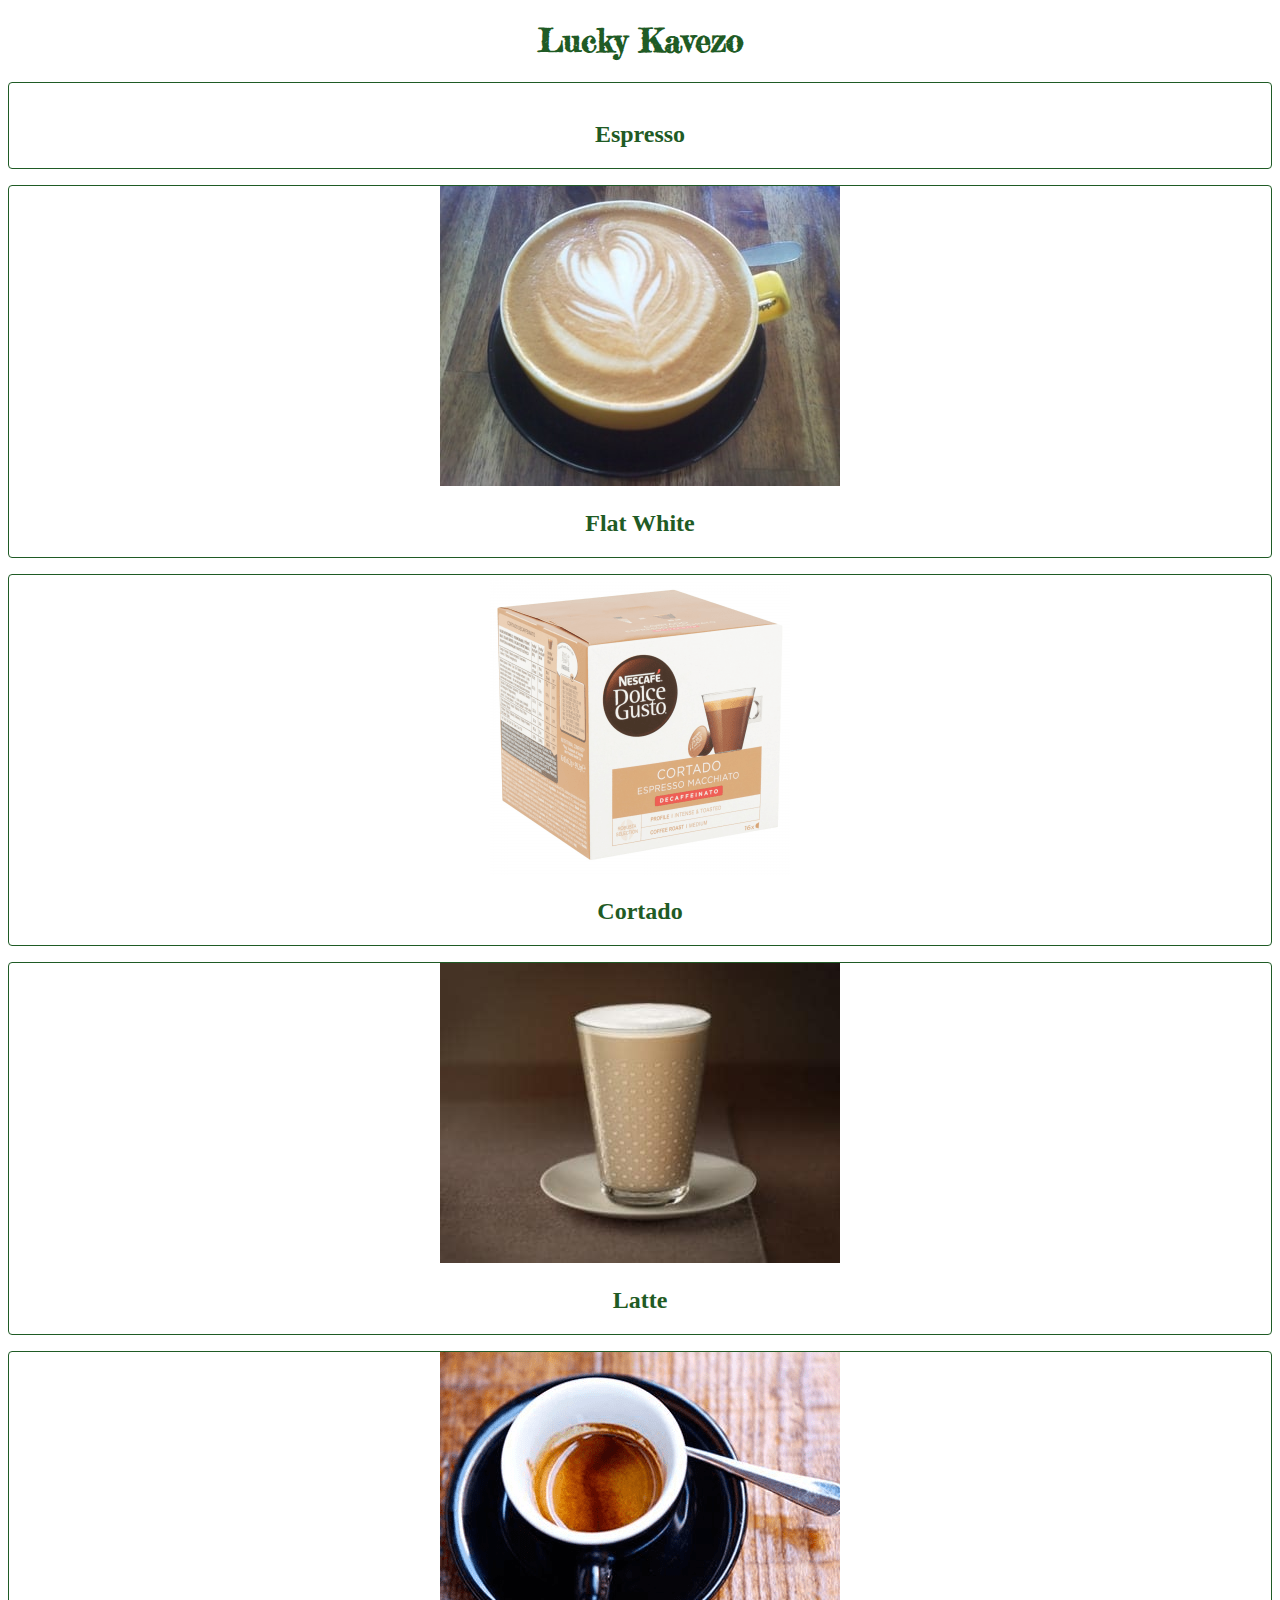
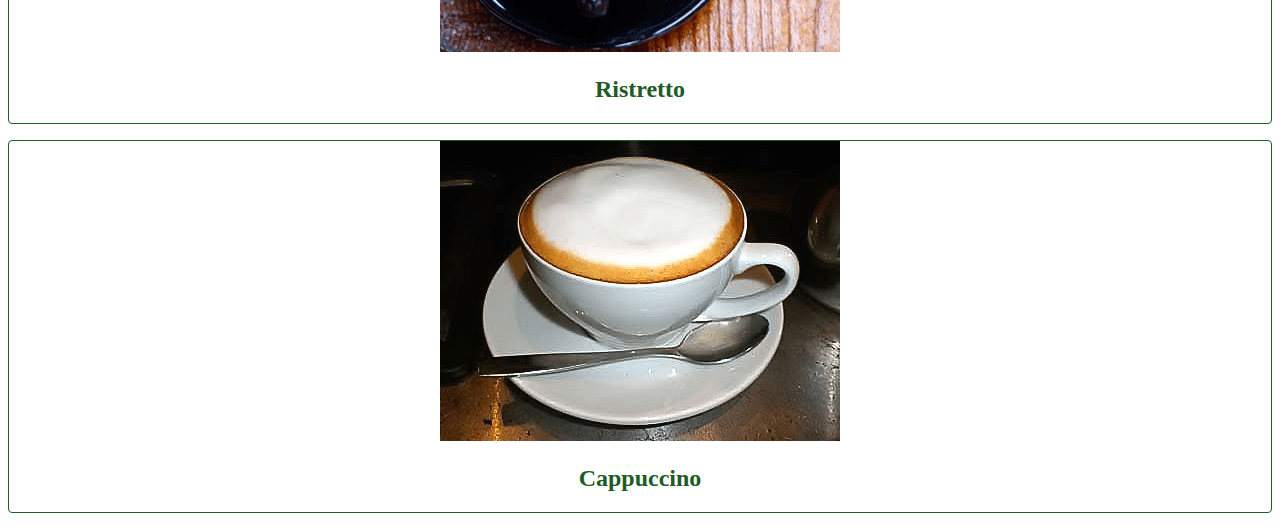
==== index.html @ 2a4e4b70 "basic code fixes,+images" ====
<!DOCTYPE html>
<html lang="en">
<head>
    <meta charset="UTF-8">
    <meta http-equiv="X-UA-Compatible" content="IE=edge">
    <meta name="viewport" content="width=device-width, initial-scale=1.0">
    <link rel="stylesheet" href="https://cdn.jsdelivr.net/npm/bootstrap@4.6.0/dist/css/bootstrap.min.css" integrity="sha384-B0vP5xmATw1+K9KRQjQERJvTumQW0nPEzvF6L/Z6nronJ3oUOFUFpCjEUQouq2+l" crossorigin="anonymous">
    <link rel="stylesheet" href="style.css">
    <title>Kavefajtak</title>
</head>
<body>
    <div class="container">
        <h1>Lucky Kavezo</h1>
        <div class="row">
            <div class="col-lg-4 kave">
                <img src="./kepek/coffee-min.png" alt="" class="img-fluid">
                <h2>Espresso</h2>
            </div>
            <div class="col-lg-4 kave">
                <img src="./kepek/flatwhite.jpg" alt="" class="img-fluid">
                <h2>Flat White</h2>
            </div>
            <div class="col-lg-4 kave">
                <img src="./kepek/cortado.png" alt="" class="img-fluid">
                <h2>Cortado</h2>
            </div>
            <div class="col-lg-4 kave">
                <img src="./kepek/latte.jpg" alt="" class="img-fluid">
                <h2>Latte</h2>
            </div>
            <div class="col-lg-4 kave">
                <img src="./kepek/ristretto.png" alt="" class="img-fluid">
                <h2>Ristretto</h2>
            </div>
            <div class="col-lg-4 kave">
                <img src="./kepek/cappuccino.png" alt="" class="img-fluid">
                <h2>Cappuccino</h2>
            </div>
        </div>
    </div>
</body>
</html>
---- style.css ----
@import url('https://fonts.googleapis.com/css2?family=Fredericka+the+Great&display=swap');

.kave{
    color: #1f5b25;
    border: 1px solid #1f5b25;
    border-radius: 4px;
    margin-bottom: 1rem;
    text-align: center;
    margin-top: 1rem;
    margin-bottom: 1rem;
}
h1{
    font-family: 'Fredericka the Great', cursive;
    color: #1f5b25;
    text-align: center;
}
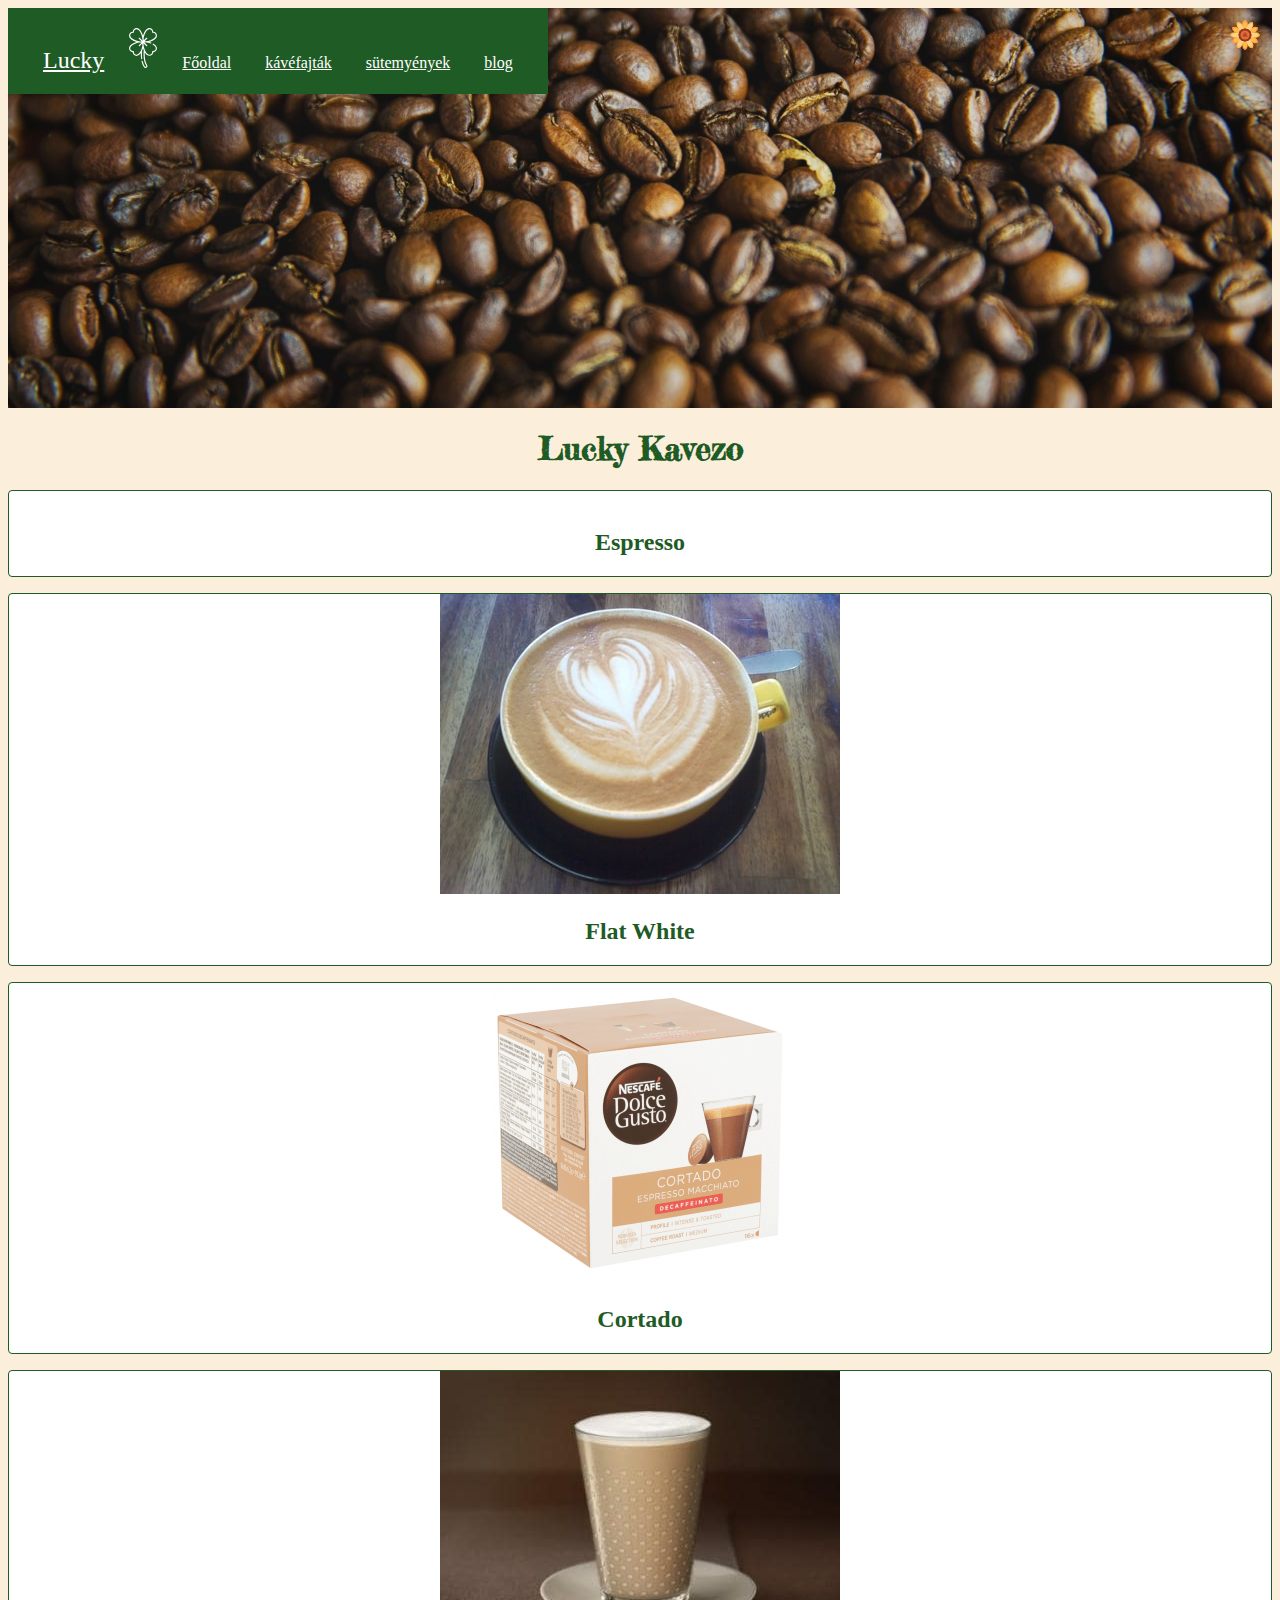
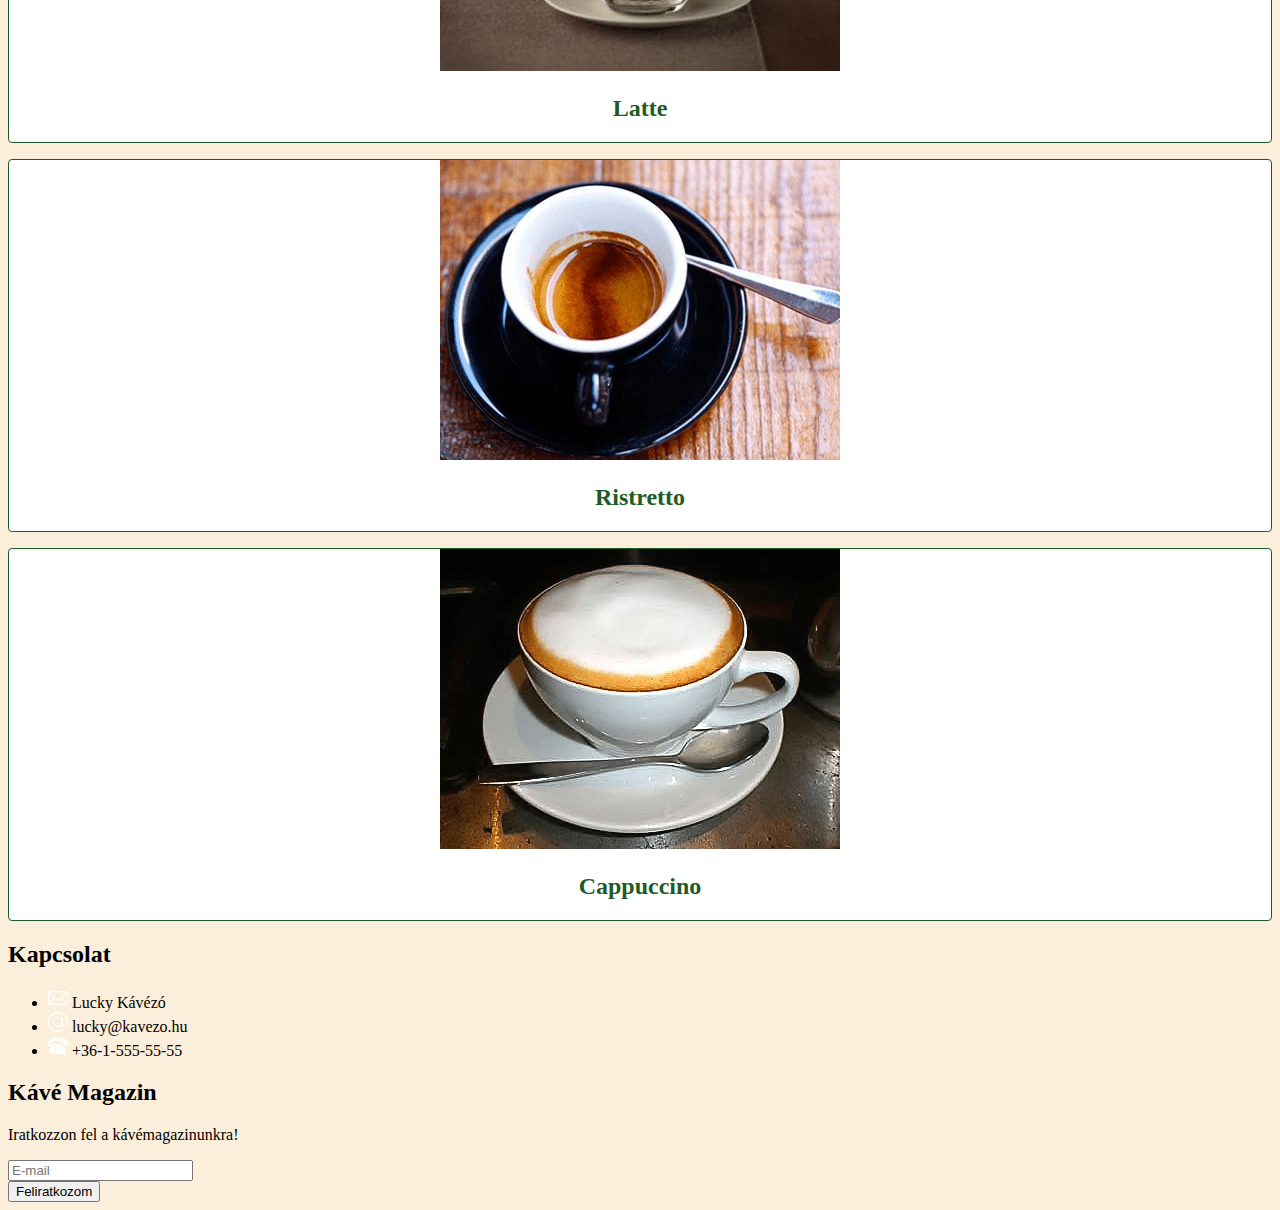
==== commit 469871c1: "more pictures,some better design" ====
--- a/index.html
+++ b/index.html
@@ -9,34 +9,95 @@
     <title>Kavefajtak</title>
 </head>
 <body>
+    <nav class="container-fluid">
+        <div class="row">
+            <div class="col-12">
+                <a href="#"class="logo">Lucky</a>
+                <img src="kepek/clover.svg" alt="">
+                <a href="#">Főoldal</a>
+                <a href="#">kávéfajták</a>
+                <a href="#">sütemyények</a>
+                <a href="#">blog</a>
+            </div>
+        </div>
+    </nav>
+    <div class="banner">
+       
+    </div>
     <div class="container">
-        <h1>Lucky Kavezo</h1>
+        <h1 class="my-4">Lucky Kavezo</h1>
         <div class="row">
-            <div class="col-lg-4 kave">
+            <div class="col-lg-4">
+                <img src="kepek/sunflower.svg" id="napiajanlat" alt="">
+            <div class="kave">
                 <img src="./kepek/coffee-min.png" alt="" class="img-fluid">
                 <h2>Espresso</h2>
             </div>
-            <div class="col-lg-4 kave">
+                
+            </div>
+            <div class="col-lg-4">
+            <div class="kave">
                 <img src="./kepek/flatwhite.jpg" alt="" class="img-fluid">
                 <h2>Flat White</h2>
+            </div>    
+                
             </div>
-            <div class="col-lg-4 kave">
+            <div class="col-lg-4">
+            <div class="kave">
                 <img src="./kepek/cortado.png" alt="" class="img-fluid">
                 <h2>Cortado</h2>
             </div>
-            <div class="col-lg-4 kave">
+                
+            </div>
+            <div class="col-lg-4">
+            <div class="kave">
                 <img src="./kepek/latte.jpg" alt="" class="img-fluid">
                 <h2>Latte</h2>
             </div>
-            <div class="col-lg-4 kave">
+                
+            </div>
+            <div class="col-lg-4">
+            <div class="kave">
                 <img src="./kepek/ristretto.png" alt="" class="img-fluid">
                 <h2>Ristretto</h2>
             </div>
-            <div class="col-lg-4 kave">
-                <img src="./kepek/cappuccino.png" alt="" class="img-fluid">
+                
+            </div>
+            <div class="col-lg-4">
+                <div class="kave">
+                     <img src="./kepek/cappuccino.png" alt="" class="img-fluid">
                 <h2>Cappuccino</h2>
+                </div>
+               
             </div>
         </div>
+        <div class="footer">
+            <footer class="container">
+                <div class="row">
+                    <div class="col-sm-6 col-lg-4 offset-lg-1">
+                        <h2>Kapcsolat</h2>
+                        <ul>
+                            <li><img src="./kepek/level.svg" alt=""> Lucky Kávézó</li>
+                            <li><img src="./kepek/kukac.svg" alt=""> lucky@kavezo.hu</li>
+                            <li><img src="./kepek/telefon.svg" alt=""> +36-1-555-55-55</li>
+                        </ul>
+                    </div>
+                    <div class="col-sm-6 col-lg-4">
+                        <h2>Kávé Magazin</h2>
+                        <p>Iratkozzon fel a kávémagazinunkra!</p>
+                        <form>
+                            <div class="input-group mb-3">
+                                <input type="text" class="form-control" placeholder="E-mail" aria-label="E-mail" aria-describedby="button-addon2" id="email">
+                                <div class="input-group-append">
+                                  <button class="btn btn-success" type="button" id="button-addon2" onclick="feliratkozas();">Feliratkozom</button>
+                                </div>
+                              </div>
+                        </form>
+                    </div>
+                </div>
+            </footer>
+            
     </div>
+
 </body>
 </html>--- a/style.css
+++ b/style.css
@@ -8,9 +8,53 @@
     text-align: center;
     margin-top: 1rem;
     margin-bottom: 1rem;
+    background: white;
 }
 h1{
     font-family: 'Fredericka the Great', cursive;
     color: #1f5b25;
     text-align: center;
+}
+.kave:hover{
+    box-shadow: 0 0 5px #1f5b25;
+    cursor:pointer;
+}
+body{
+    background:#fbefdb
+}
+nav{
+    background: #1f5b25;
+    padding:20px;
+    z-index: 1;
+    position: fixed;
+
+}
+nav a{
+    color:white;
+    margin: 15px;
+    
+    
+}
+nav a:hover{
+    color:white;
+    text-decoration: none;
+}
+.logo{
+    font-size: 1.5em;
+}
+nav img{
+    width:40px;
+    fill:white;
+}
+.banner{
+    height:400px;
+    background-image: url("kepek/banner2.jpg");
+    background-position:center center;
+    background-size:cover; 
+}
+#napiajanlat{
+    position:absolute;
+    width: 30px;
+    right: 20px;
+    top:20px;
 }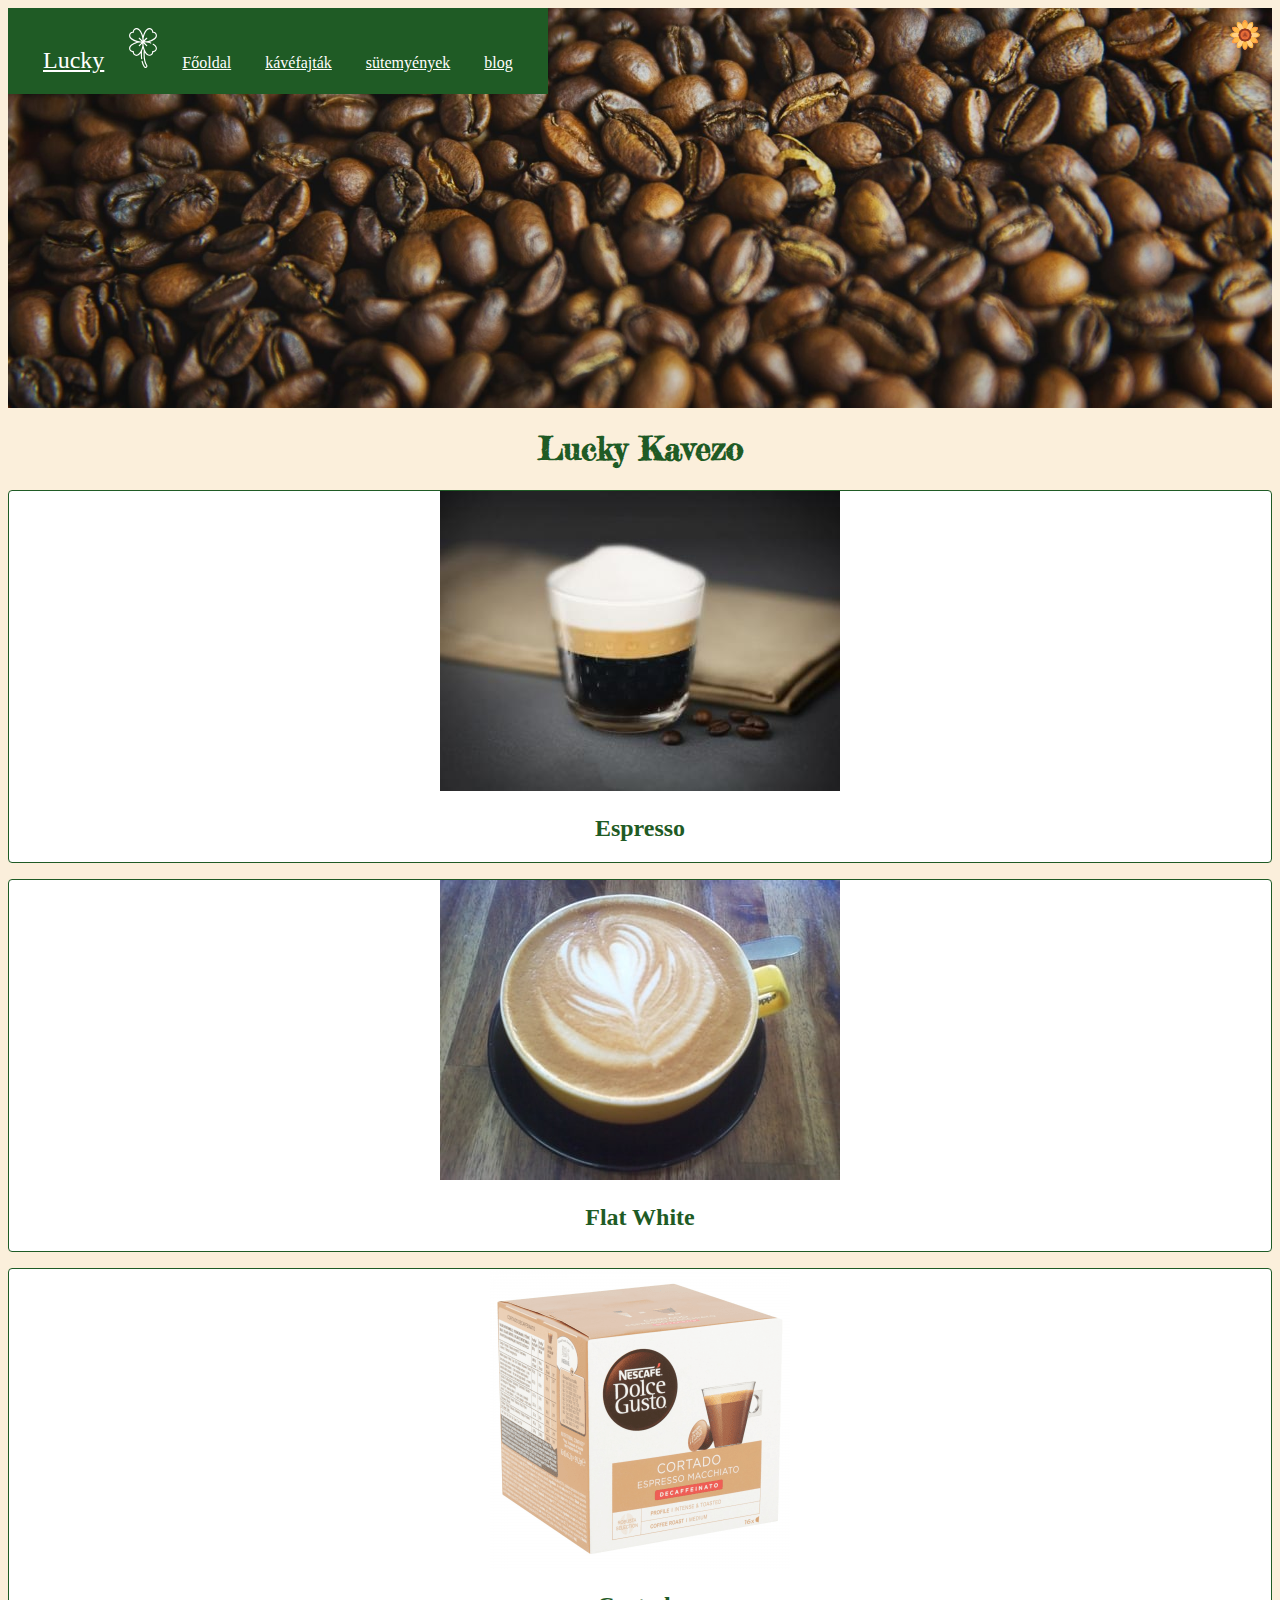
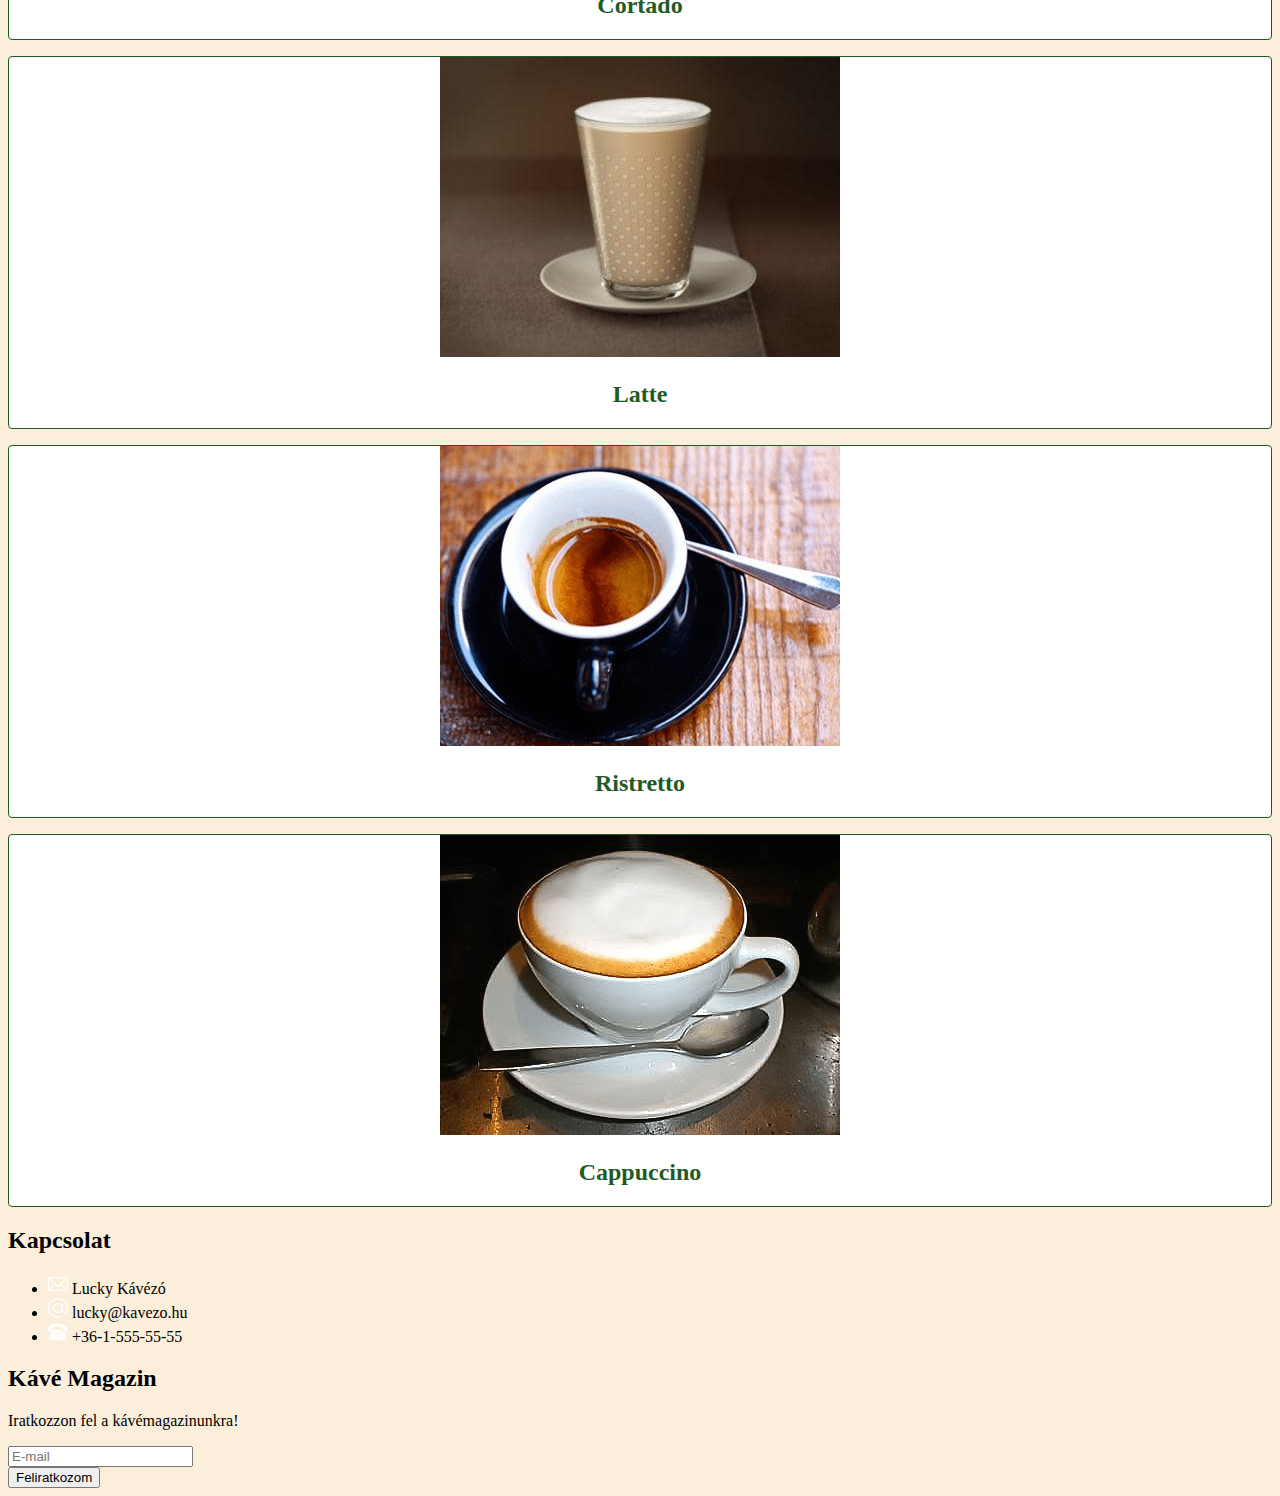
==== commit a7117180: "img switch" ====
--- a/index.html
+++ b/index.html
@@ -30,7 +30,7 @@
             <div class="col-lg-4">
                 <img src="kepek/sunflower.svg" id="napiajanlat" alt="">
             <div class="kave">
-                <img src="./kepek/coffee-min.png" alt="" class="img-fluid">
+                <img src="./kepek/esperesso.jpg" alt="" class="img-fluid">
                 <h2>Espresso</h2>
             </div>
                 
